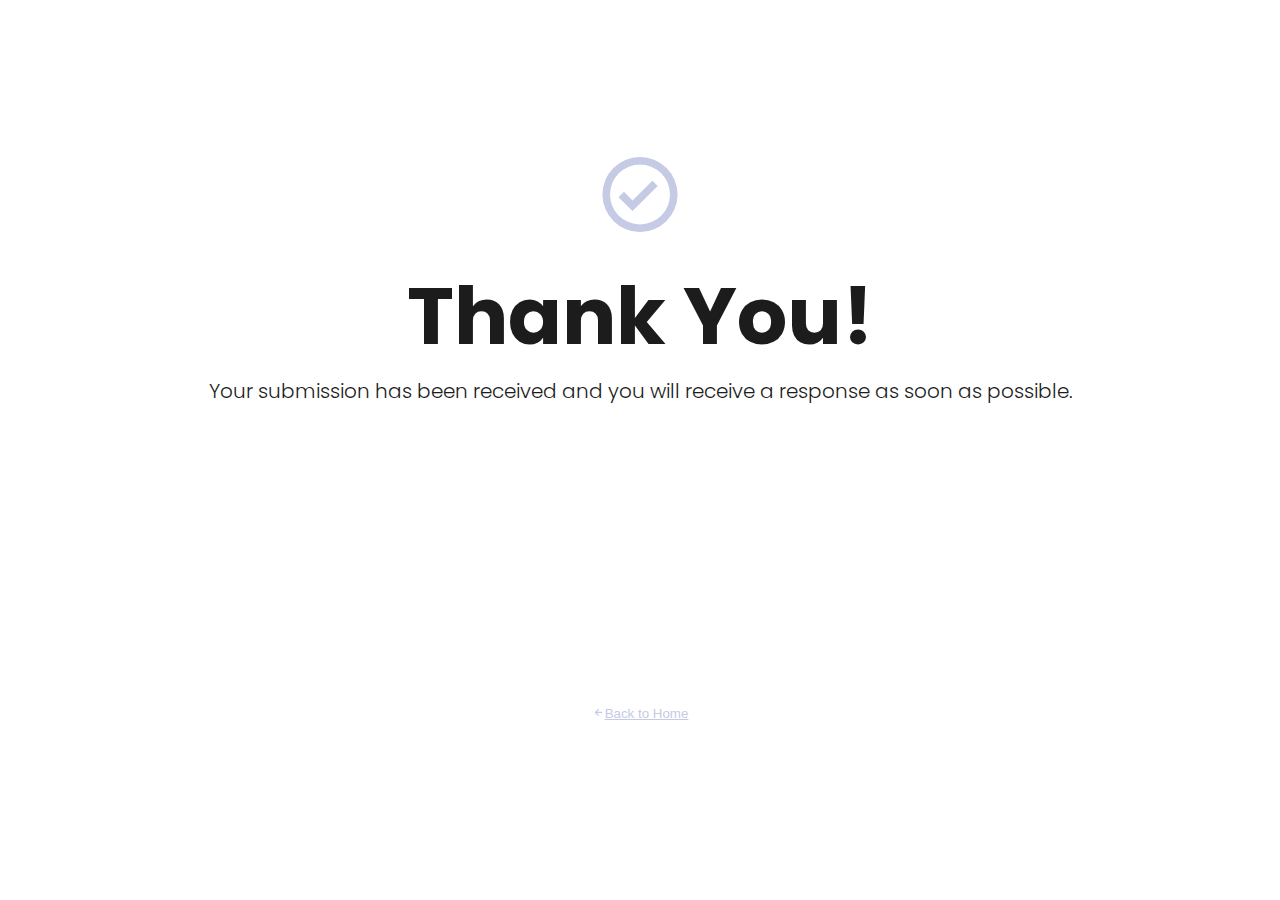
==== thanks.html @ ce447ca3 "added thank you page after form" ====
<!DOCTYPE html>
<html lang="en">
<head>
    <meta charset="UTF-8">
    <meta http-equiv="X-UA-Compatible" content="IE=edge">
    <meta name="viewport" content="width=device-width, initial-scale=1.0">
    <title>Khensi Malaeka</title>
    <!-- Portfolio Favicon -->
    <link rel="icon" type="image/png" href="images/kmalaeka-logo.png?"/>

    <!-- Bootstrapp CSS and JQuery links -->
    <link rel="stylesheet" href="https://cdn.jsdelivr.net/npm/bootstrap@4.5.3/dist/css/bootstrap.min.css" integrity="sha384-TX8t27EcRE3e/ihU7zmQxVncDAy5uIKz4rEkgIXeMed4M0jlfIDPvg6uqKI2xXr2" crossorigin="anonymous">
    <script src="https://code.jquery.com/jquery-3.5.1.slim.min.js" integrity="sha384-DfXdz2htPH0lsSSs5nCTpuj/zy4C+OGpamoFVy38MVBnE+IbbVYUew+OrCXaRkfj" crossorigin="anonymous"></script>
    <script src="https://cdn.jsdelivr.net/npm/bootstrap@4.5.3/dist/js/bootstrap.bundle.min.js" integrity="sha384-ho+j7jyWK8fNQe+A12Hb8AhRq26LrZ/JpcUGGOn+Y7RsweNrtN/tE3MoK7ZeZDyx" crossorigin="anonymous"></script>

    <!-- Boxicons -->
    <link href='https://unpkg.com/boxicons@2.0.7/css/boxicons.min.css' rel='stylesheet'>

    <!-- Google Fonts -->
    <link rel="preconnect" href="https://fonts.gstatic.com">
    <link href="https://fonts.googleapis.com/css2?family=Playfair+Display:wght@500;600;700;800;900&family=Poppins:ital,wght@0,300;0,400;0,500;0,600;0,700;0,800;0,900;1,400;1,500;1,600&display=swap" rel="stylesheet">

    <!-- Main Stylesheet -->
    <link rel="stylesheet" href="scss/main.css">

    <!-- Butter Scroll SCript -->
    <script src="./butter.js"></script>

    <!-- Main Script -->
    <script src="script.js"></script>
</head>
<body>
    <div class="thank-you">
        <i class='check-icon bx bx-check-circle'></i>
        <h1>Thank You!</h1>
        <p>Your submission has been received and you will receive a response as soon as possible.</p>
        <a href="index.html"><button><i class='bx bx-left-arrow-alt' ></i>Back to Home</button></a>
    </div>

</body>
</html>
---- scss/main.css ----
/* assigning or setting variables */
* {
  padding: 0;
  margin: 0;
  -webkit-box-sizing: border-box;
          box-sizing: border-box;
}

body {
  color: #1c1c1c;
  font-family: "Poppins", sans-serif;
  font-weight: 300;
}

a {
  color: #1c1c1c;
}

a:hover {
  color: #C5CBE4;
}

.wrapper {
  margin: 0 90px;
}

.navbar {
  padding: 15px 90px;
  background-color: white;
  z-index: 1000;
}

.navbar a img {
  width: 60px;
  padding: 0;
  margin: 0;
}

.navbar .navbar-nav .nav-item {
  padding: 0;
  text-transform: uppercase;
  margin-right: 50px;
}

.navbar .navbar-nav .nav-item:nth-child(4) {
  margin-right: 0;
}

.hero-sec {
  display: -webkit-box;
  display: -ms-flexbox;
  display: flex;
}

.hero-sec .left {
  width: 53%;
  margin-top: 130px;
}

.hero-sec .left button {
  outline: none;
}

.hero-sec .left h2 {
  font-family: Didot, serif;
  font-size: 115px;
  font-weight: 600;
  text-transform: uppercase;
  line-height: 100px;
}

.hero-sec .left h3 {
  width: 100%;
  padding-top: 15px;
  font-size: 45px;
  text-transform: uppercase;
  line-height: 50px;
  font-style: italic;
}

.hero-sec .left .GIT-btn {
  margin-top: 20px;
  text-transform: uppercase;
  border: 3px solid #C5CBE4;
  background-color: transparent;
  font-size: 15px;
  padding: 5px 20px;
  color: #C5CBE4;
  cursor: pointer;
}

.hero-sec .left .GIT-btn:hover {
  background-color: #C5CBE4;
  color: white;
}

.hero-sec .left .scroll-btn {
  border: none;
  background-color: transparent;
  padding: 0;
  font-size: 50px;
  margin-top: 100px;
}

.hero-sec .left .scroll-btn:hover {
  color: #C5CBE4;
}

.hero-sec .left .scroll-btn a {
  cursor: pointer;
}

.hero-sec .right {
  width: 40%;
  margin-top: 130px;
}

.hero-sec .right .illustration {
  margin-right: 90px;
  position: absolute;
  height: 100%;
}

.hero-sec .right .illustration img {
  width: 100%;
  float: right;
}

.hero-sec .right .illustration #afrohead {
  opacity: 0;
  position: relative;
  top: -1000px;
  left: 45px;
  z-index: -1;
  -webkit-transition: opacity 0.25s ease-out;
  transition: opacity 0.25s ease-out;
}

.slider.round {
  border-radius: 34px;
}

.slider.round:before {
  border-radius: 50%;
}

.switch {
  position: absolute;
  top: 510px;
  right: 350px;
  width: 50px;
  height: 34px;
}

.switch input {
  opacity: 0;
  width: 0;
  height: 0;
}

.slider {
  position: absolute;
  cursor: pointer;
  top: 0;
  left: 0;
  right: 0;
  bottom: 0;
  background-color: transparent;
  border: 3px solid black;
  -webkit-transition: .4s;
  transition: .4s;
}

.slider:before {
  position: absolute;
  content: "";
  height: 26px;
  width: 26px;
  left: 2px;
  bottom: 1px;
  border: 3px solid black;
  background-color: transparent;
  -webkit-transition: .4s;
  transition: .4s;
}

input:checked + .slider {
  background-color: black;
}

input:checked + .slider:before {
  -webkit-transform: translateX(26px);
  transform: translateX(17px);
  border: 3px solid black;
  background-color: #C5CBE4;
}

.socials-sidebar {
  position: fixed;
  right: 0;
  bottom: 0;
  text-align: center;
  margin: 0px 30px;
  font-size: 30px;
}

.socials-sidebar li {
  list-style-type: none;
  padding-bottom: 5px;
}

.socials-sidebar li:nth-child(3) {
  padding-bottom: 0px;
}

.socials-sidebar li:hover {
  -webkit-transform: translateY(-5px);
          transform: translateY(-5px);
  -webkit-transition: .1s;
  transition: .1s;
}

.socials-sidebar::after {
  content: "";
  margin: auto !important;
  display: block;
  height: 120px;
  width: 2px;
  background-color: black;
  position: relative;
}

.sec-title {
  font-size: 30px;
  font-weight: 600;
  text-transform: uppercase;
  padding-bottom: 15px;
}

.about-sec {
  padding-top: 50px;
  width: 45%;
  background-image: url(images/about-bg.png);
}

.about-sec p {
  font-weight: 300;
  line-height: 25px;
}

.about-sec .lang-list {
  padding-top: 20px;
  width: 90%;
  display: -webkit-box;
  display: -ms-flexbox;
  display: flex;
  -webkit-box-pack: justify;
      -ms-flex-pack: justify;
          justify-content: space-between;
}

.about-sec .lang-list li {
  padding-bottom: 5px;
}

.project-sec {
  width: 100%;
  text-align: right;
}

.project-sec h6 {
  font-weight: 300;
}

.project-sec .gallery {
  padding-top: 50px;
  display: -webkit-box;
  display: -ms-flexbox;
  display: flex;
  -ms-flex-wrap: wrap;
      flex-wrap: wrap;
  -webkit-box-pack: justify;
      -ms-flex-pack: justify;
          justify-content: space-between;
}

.project-sec .gallery .img-block {
  width: 580px;
  height: 300px;
  overflow-y: hidden;
  -webkit-box-shadow: 5px 5px 20px #64646456;
          box-shadow: 5px 5px 20px #64646456;
  margin-bottom: 80px;
  cursor: pointer;
}

.project-sec .gallery .img-block img {
  width: 100%;
  -o-object-fit: fill;
     object-fit: fill;
  -o-object-position: center center;
     object-position: center center;
}

.contact-sec {
  text-align: center;
}

.contact-sec a {
  text-decoration: underline;
  color: #C5CBE4;
}

.contact-sec a:hover {
  color: lightgrey;
}

.contact-sec form {
  width: 70%;
  margin: 0 auto;
  display: -ms-grid;
  display: grid;
  -ms-grid-columns: 1fr 1fr;
      grid-template-columns: 1fr 1fr;
  -ms-grid-rows: 1fr 1fr 3fr .5fr;
      grid-template-rows: 1fr 1fr 3fr .5fr;
  grid-column-gap: 20px;
      grid-template-areas: "name lname" "email subject" "message message" "button button";
}

.contact-sec form input {
  outline: none;
  width: 100%;
  margin-bottom: 20px;
  border-radius: none;
  border: 1px solid lightgrey;
  padding: 15px;
}

.contact-sec form input #name {
  -ms-grid-row: 1;
  -ms-grid-column: 1;
  grid-area: name;
}

.contact-sec form input #lname {
  -ms-grid-row: 1;
  -ms-grid-column: 2;
  grid-area: lname;
}

.contact-sec form input #email {
  -ms-grid-row: 2;
  -ms-grid-column: 1;
  grid-area: email;
}

.contact-sec form input #subject {
  -ms-grid-row: 2;
  -ms-grid-column: 2;
  grid-area: subject;
}

.contact-sec form textarea {
  -ms-grid-row: 3;
  -ms-grid-column: 1;
  -ms-grid-column-span: 2;
  grid-area: message;
  width: 100%;
  border-radius: none;
  border: 1px solid lightgrey;
  padding: 15px;
  outline: none;
}

.contact-sec form button {
  margin-top: 20px;
  padding: 8px;
  -ms-grid-row: 4;
  -ms-grid-column: 1;
  -ms-grid-column-span: 2;
  grid-area: button;
  background-color: transparent;
  border: 3px solid #C5CBE4;
  color: #C5CBE4;
  text-transform: uppercase;
}

.contact-sec form button:hover {
  background-color: #C5CBE4;
  color: white;
}

footer {
  text-align: center;
  padding: 50px 0px 30px 0px;
}

footer img {
  width: 60px;
}

.thank-you {
  text-align: center;
  margin-top: 150px;
}

.thank-you .check-icon {
  font-size: 90px;
  color: #C5CBE4;
}

.thank-you h1 {
  font-size: 80px;
  padding-top: 15px;
}

.thank-you p {
  font-size: 20px;
}

.thank-you button {
  background-color: transparent;
  border: none;
  color: #C5CBE4;
  text-decoration: underline;
  margin-top: 300px;
}

@media (max-width: 920px) {
  .hero-sec {
    display: block;
    text-align: center;
  }
  .hero-sec .left {
    width: 100%;
  }
  .hero-sec .left h2 {
    font-size: 90px;
    line-height: 80px;
  }
  .hero-sec .left h3 {
    font-size: 35px;
    line-height: 35px;
    width: 100%;
  }
  .hero-sec .left .scroll-btn {
    margin-top: 180px;
  }
  .hero-sec .right {
    width: 40%;
  }
  .hero-sec .right .illustration {
    margin-right: 60px;
  }
  .hero-sec .right .illustration img {
    width: 50%;
    margin-right: 40px;
    margin-top: 80px;
  }
  .hero-sec .right .illustration #afrohead {
    left: 25px;
    top: -730px;
  }
  .switch {
    position: absolute;
    top: 430px;
    right: 250px;
    width: 35px;
    height: 24px;
  }
  .slider:before {
    position: absolute;
    content: "";
    height: 16px;
    width: 16px;
  }
  input:checked + .slider:before {
    -webkit-transform: translateX(11px);
            transform: translateX(11px);
    border: 1px solid black;
    background-color: #C5CBE4;
  }
  .about-sec {
    width: 50%;
  }
  .about-sec .lang-list {
    display: block;
  }
  .project-sec {
    padding-top: 100px;
    text-align: center;
  }
  .project-sec .sec-title {
    width: 100%;
    float: left;
  }
  .project-sec .gallery {
    float: right;
    margin: 0;
    -webkit-box-pack: space-evenly;
        -ms-flex-pack: space-evenly;
            justify-content: space-evenly;
  }
  .contact-sec form {
    width: 90%;
  }
}

@media (max-width: 500px) {
  .wrapper {
    margin: 0 60px;
  }
  .navbar {
    padding: 15px 40px;
  }
  .navbar .navbar-toggler {
    padding: 0px;
    font-size: 30px;
  }
  .navbar .navbar-collapse {
    text-align: right;
  }
  .navbar .navbar-collapse .nav-link {
    margin-right: 0px;
  }
  .hero-sec .left {
    margin-top: 90px;
    text-align: center;
  }
  .hero-sec .left h2 {
    font-size: 60px;
    line-height: 60px;
  }
  .hero-sec .left h3 {
    font-size: 25px;
    line-height: 25px;
  }
  .hero-sec .left .scroll-btn {
    opacity: 0;
  }
  .hero-sec .right {
    margin-top: 0px;
  }
  .hero-sec .right img {
    position: absolute;
    right: 60px;
    top: -280px;
  }
  .hero-sec .right .illustration #afrohead {
    left: -50px;
    top: -315px;
  }
  .switch {
    position: absolute;
    top: -40px;
    right: 300px;
    width: 35px;
    height: 24px;
  }
  .slider:before {
    position: absolute;
    content: "";
    height: 16px;
    width: 16px;
  }
  input:checked + .slider:before {
    -webkit-transform: translateX(11px);
            transform: translateX(11px);
    border: 1px solid black;
    background-color: white;
  }
  .about-sec {
    text-align: center;
    width: 100%;
    padding-top: 100px;
  }
  .about-sec .lang-list {
    text-align: left;
  }
  .project-sec {
    width: 100%;
  }
  .project-sec .gallery {
    width: 100%;
  }
  .project-sec .gallery .img-block {
    height: 200px;
    margin-bottom: 50px;
  }
  .contact-sec form {
    width: 100%;
  }
  .socials-sidebar {
    right: -20px;
  }
}
/*# sourceMappingURL=main.css.map */
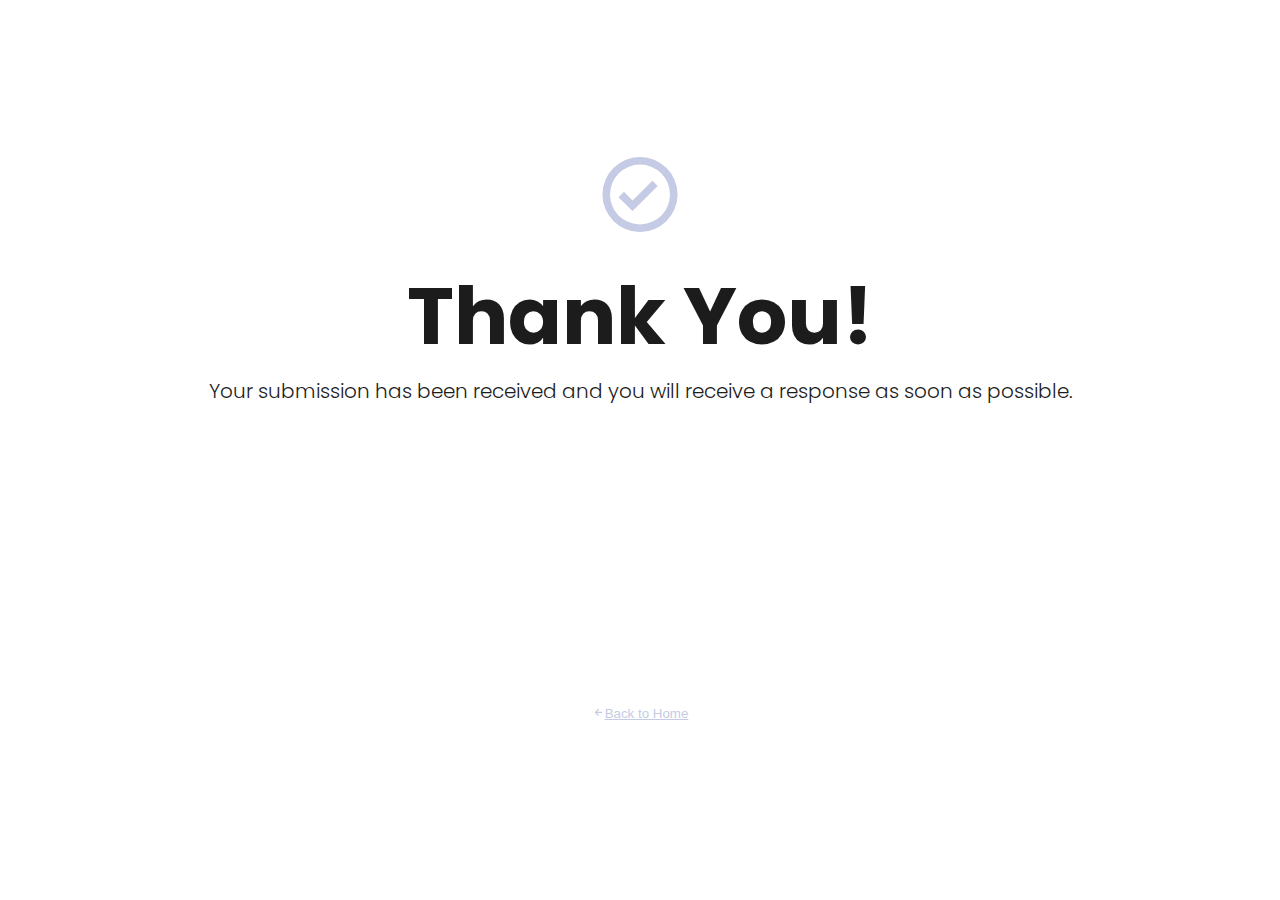
==== commit 73b8c2e7: "removed additional logo" ====
--- a/thanks.html
+++ b/thanks.html
@@ -36,6 +36,5 @@
         <p>Your submission has been received and you will receive a response as soon as possible.</p>
         <a href="index.html"><button><i class='bx bx-left-arrow-alt' ></i>Back to Home</button></a>
     </div>
-
 </body>
 </html>